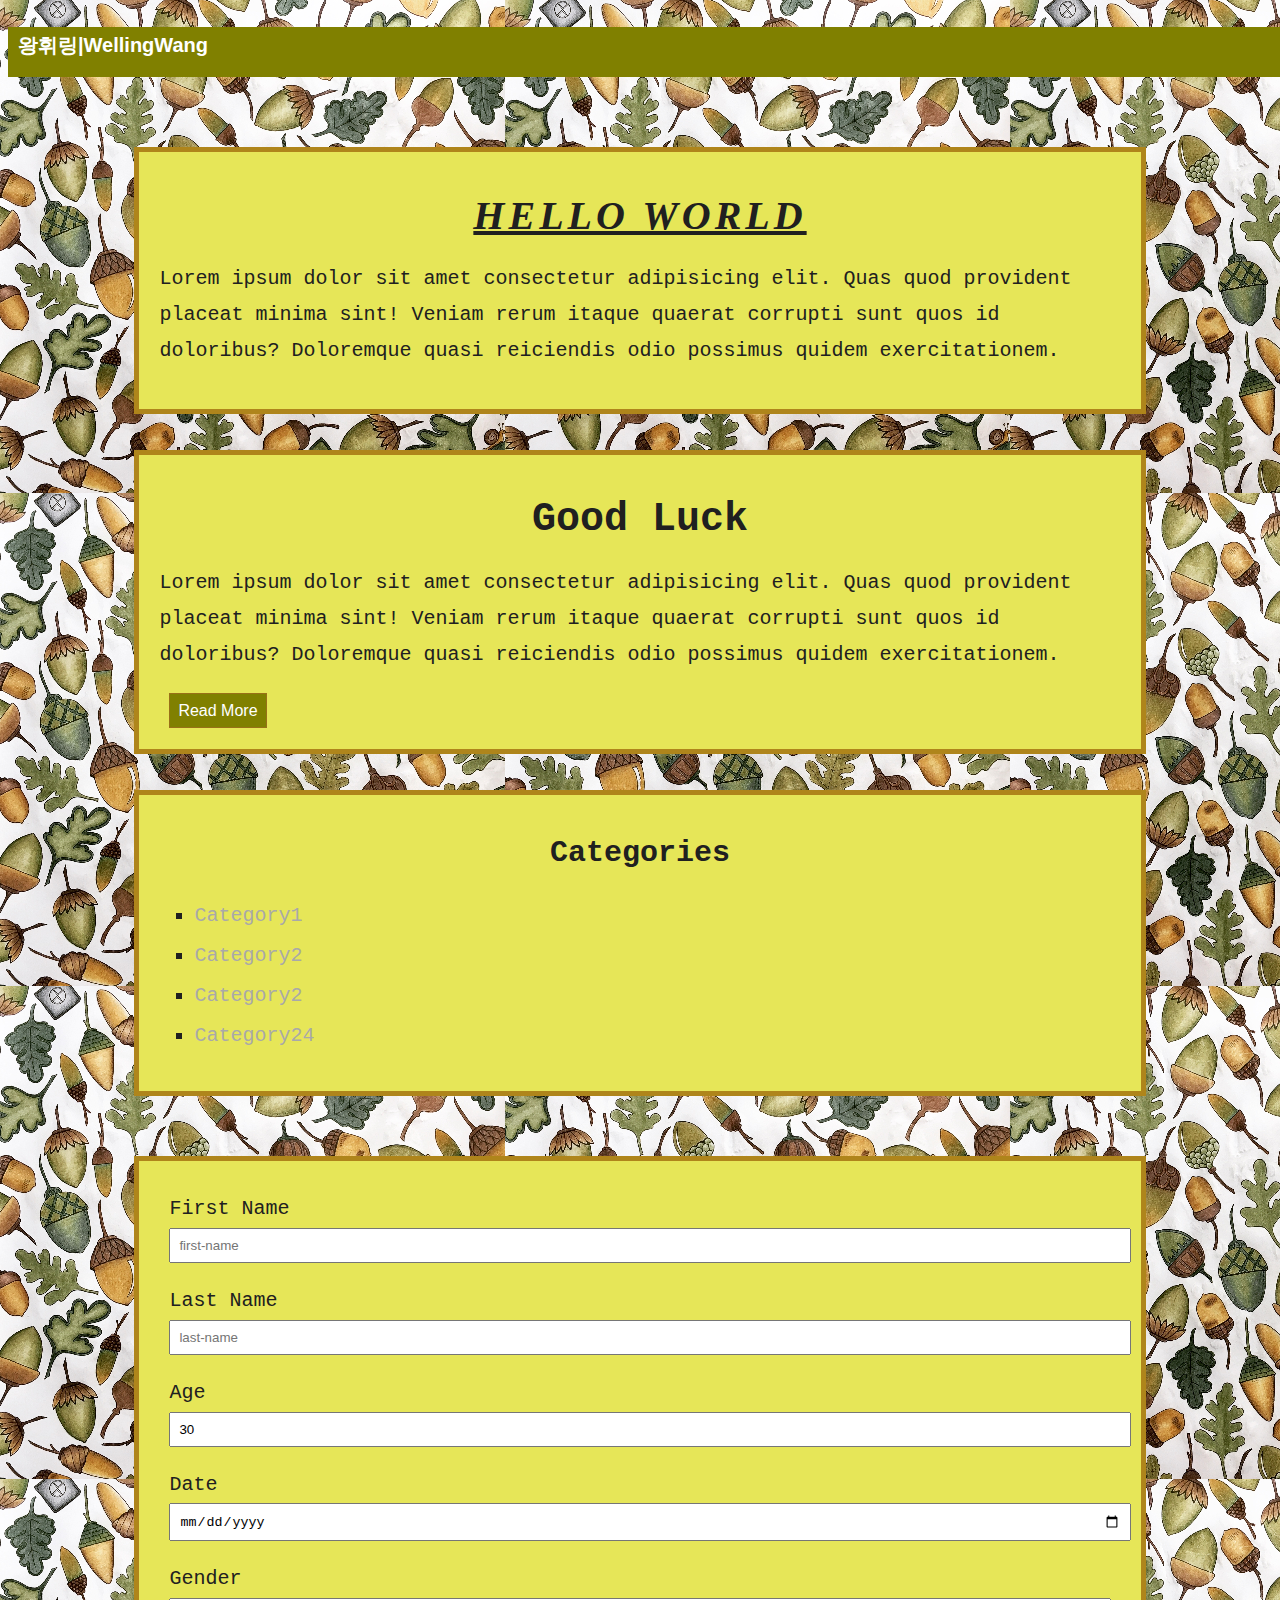
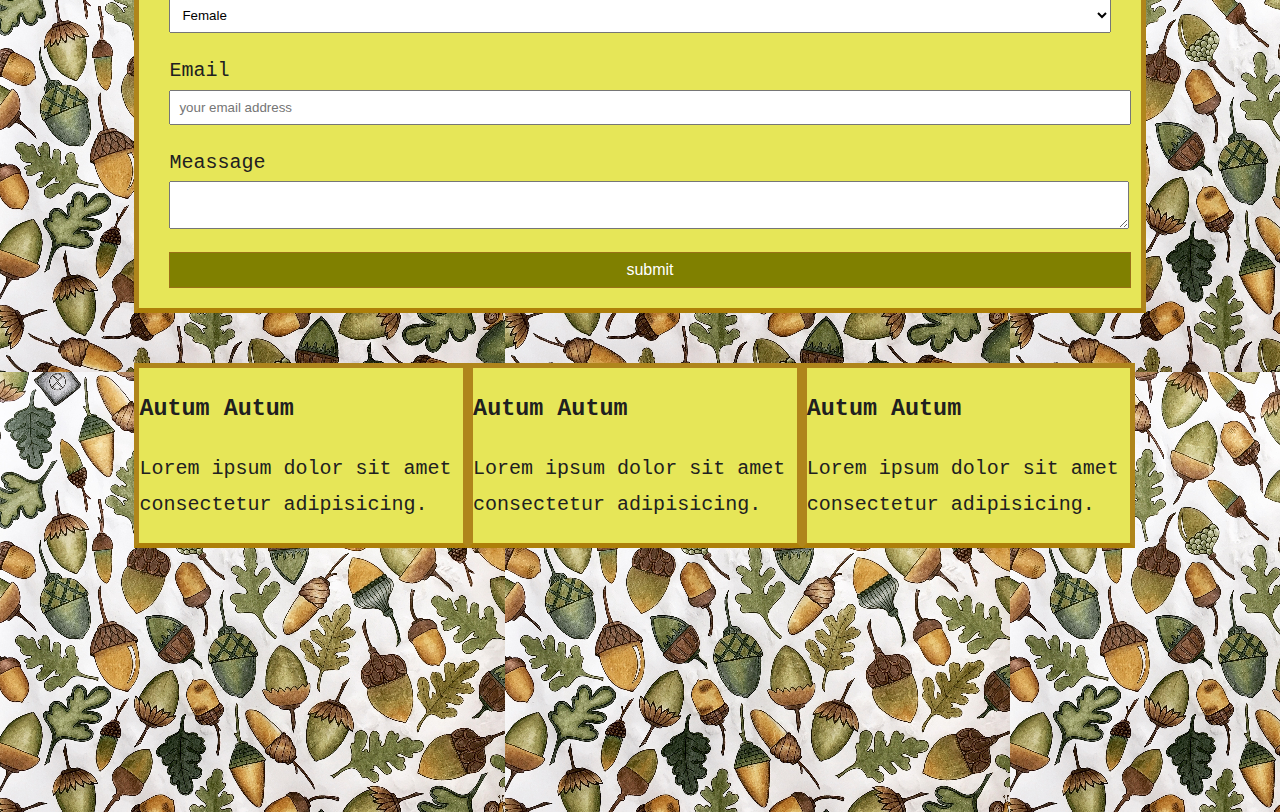
==== index.html @ 0ce9165f "init" ====
<!DOCTYPE html>
<html>
    <head>
        <title>CSS Crash Course</title>
        <link rel="stylesheet" type="text/css" href="css/style.css">
    </head>
    <body>
        <div class="bar">
            <h4>왕휘링|WellingWang</h4>
        </div>
        <div class="container">
            <div class="box-1"> 
                <h1>Hello World</h1>
                <p>
                    Lorem ipsum dolor sit amet consectetur adipisicing elit. Quas quod provident placeat minima sint! Veniam rerum itaque quaerat corrupti sunt quos id doloribus? Doloremque quasi reiciendis odio possimus quidem exercitationem.   
                </p>
            </div>
        </div>
        <br/>
        <div class="container">
            <div class="box-2"> 
                <h1>Good Luck</h1>
                <p>
                    Lorem ipsum dolor sit amet consectetur adipisicing elit. Quas quod provident placeat minima sint! Veniam rerum itaque quaerat corrupti sunt quos id doloribus? Doloremque quasi reiciendis odio possimus quidem exercitationem.   
                </p>
                <a class="button" href="#">Read More</a>
            </div>
            <br/>
            <div class='categories'>
                <h2>Categories</h2>
                <ul>
                    <li><a href="#">Category1</a></li>
                    <li><a href="#sd">Category2</a></li>
                    <li><a href="#adf">Category2</a></li>
                    <li><a href="#ghn">Category24</a></li>
                </ul>
            </div>
            <form class="my-form" action="process.php" method="POST">
                <div class="formgroup">
                 <label>First Name</label>
                 <input type="text" ame="first-name" placeholder="first-name">
                </div>
         
                <div class="formgroup">
                 <label>Last Name</label>
                 <input type="text" ame="last-name" placeholder="last-name">
                </div>
             
                <div class="formgroup">
                 <label>Age</label>
                 <input type="number" name="age" value="30">        
                </div>

                <div class="formgroup">
                 <label>Date</label>
                 <input type="date" name="birthday" >
                </div>
          
                <div class="formgroup">
                 <label>Gender</label>
                 <select name="gender">
                     <option value="female">Female</option>
                     <option value="male">Male</option>
                 </select>
                </div>

                <div class="formgroup">
                 <label>Email</label>
                 <input type="email" ame="Email" placeholder="your email address">
                </div>
   
                <div class="formgroup">
                 <label>Meassage</label>
                 <textarea name="message"></textarea>
                </div>
            
                <input class="button" type="submit" name="sunmit" value="submit" >
             </form>
             <div class="block" >
                 <h3>Autum Autum</h3>
                 <p>
                     Lorem ipsum dolor sit amet consectetur adipisicing.
                 </p>
             </div>
             <div class="block" >
                <h3>Autum Autum</h3>
                <p>
                    Lorem ipsum dolor sit amet consectetur adipisicing.
                </p>
            </div>
            <div class="block" >
                <h3>Autum Autum</h3>
                <p>
                    Lorem ipsum dolor sit amet consectetur adipisicing.
                </p>
            </div> 
            <div class-"clr"

         
        </div>
        
        <div style="margin-top:500px"></div>
    </body>
</html>
---- css/style.css ----
.bar{
    height:50px;
    background-color: olive;
    color:white;
    width:100%;
    margin:0;
    padding-left: 10px;
    font-family: 'Lucida Sans', 'Lucida Sans Regular', 'Lucida Grande', 'Lucida Sans Unicode', Geneva, Verdana, sans-serif;
}

body{
    background-color:lavender;
    background-image: url("../psycho.png");
    color:#555555;
    font-family: 'Courier New', Courier, monospace;
    font-size: 20px;
    line-height: 1.8em;
    margin-top:0;
}

a{
    color:darkgrey;
    text-decoration: none;
}
a:hover{
    color:black;
}
a:active{
    color:olive
}
a:visited{

}


.container{
    width:80%;
    margin:auto;
}

.button{
    background-color: olive;
    color: white;
    border:1px rgb(153, 112, 24) solid;
    margin-left: 10px;
    padding:8px;
    width:100%;
    font-size: 16px;
    font-family:Arial, Helvetica, sans-serif;
}
.box-1{
    background-color:rgb(230, 230, 88);
    color:rgb(32, 32, 32);
    border:5px rgb(175, 133, 27) solid;
    margin-top: 70px;
    padding:20px;

}

.box-1 h1{
    font-family: 'Times New Roman', Times, serif;
    font-weight:800;
    font-style:italic;
    text-decoration: underline;
    text-transform: uppercase;
    letter-spacing: 0.1em;
    word-spacing:o.4em;
    text-align:center;
}

.box-2{
    background-color:rgb(230, 230, 88);
    color:rgb(32, 32, 32);
    border:5px rgb(175, 133, 27) solid;
    padding:20px;
    border-radius:0px;
}

.box-2 h1{
    text-align:center;
}

.categories{
    background-color:rgb(230, 230, 88);
    color:rgb(32, 32, 32);
    border:5px rgb(175, 133, 27) solid;
    padding:15px;
}

.categories h2{
    text-align:center;
}

.categories ul{
    list-style: square;
    list-style-image: url("../favicon.ico");
    line-height: 2em;
}

.my-form{
    background-color:rgb(230, 230, 88);
    color:rgb(32, 32, 32);
    border:5px rgb(175, 133, 27) solid;
    border-bottom:5px rgb(173, 127, 9) solid;
    margin-top:60px;
    padding:20px;
}

.my-form .formgroup{
    padding:10px;

}

.my-form label{
    display:block;
}

.my-form input{
    padding:8px;
    width:100%;

}
.my-form textarea{
    padding:8px;
    width:100%;

}
.my-form select{
    padding:8px;
    width:100%;
}

.block{
    margin-top: 50px;
    background-color:rgb(230, 230, 88);
    color:rgb(32, 32, 32);
    border:5px rgb(175, 133, 27) solid;
    border-bottom:5px rgb(173, 127, 9) solid;
    float:left;
    width:33%;
    box-sizing: border-box;

}
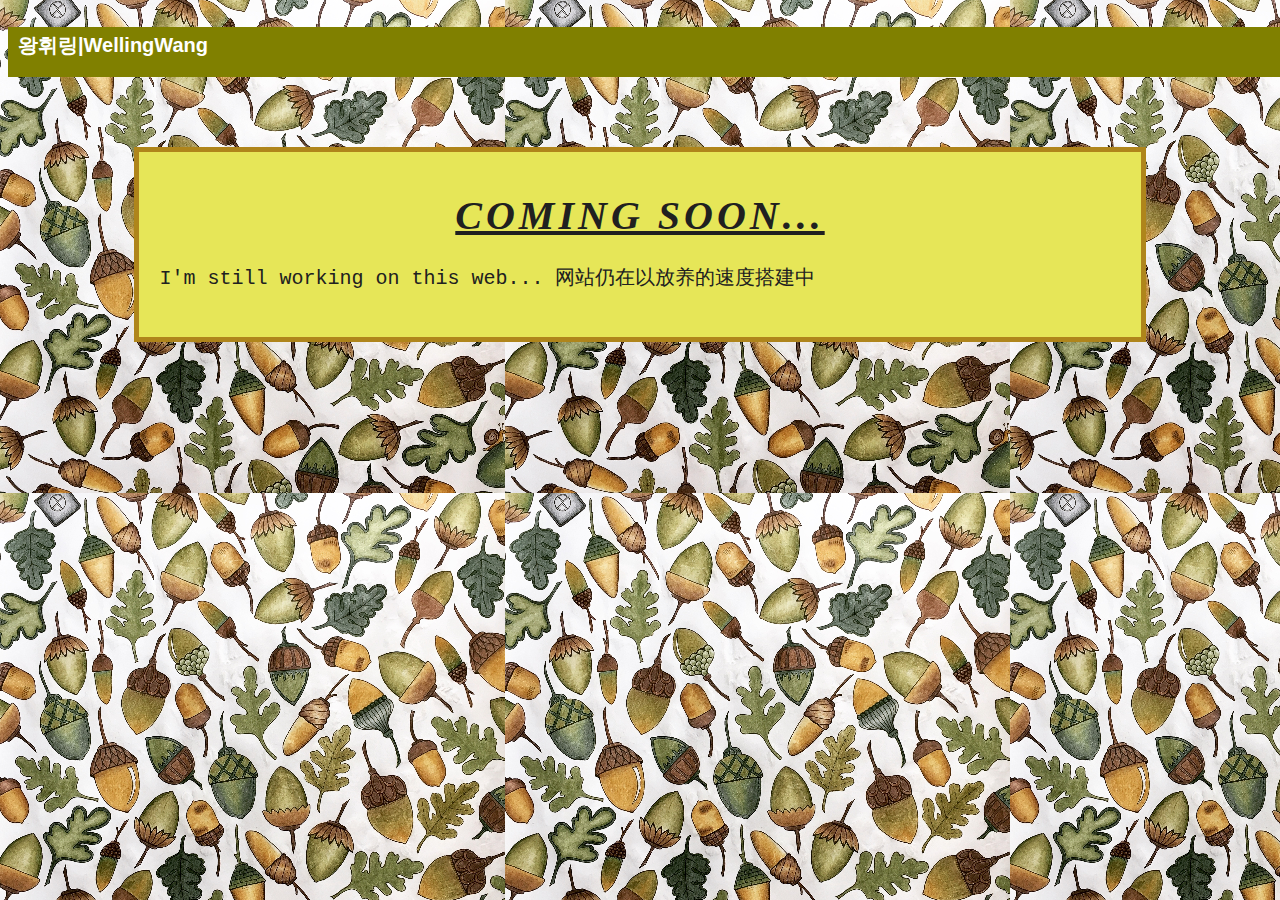
==== commit c89c62be: "modify" ====
--- a/index.html
+++ b/index.html
@@ -1,7 +1,7 @@
 <!DOCTYPE html>
 <html>
     <head>
-        <title>CSS Crash Course</title>
+        <title>왕휘링|WellingWang</title>
         <link rel="stylesheet" type="text/css" href="css/style.css">
     </head>
     <body>
@@ -10,95 +10,14 @@
         </div>
         <div class="container">
             <div class="box-1"> 
-                <h1>Hello World</h1>
+                <h1>Coming Soon...</h1>
                 <p>
-                    Lorem ipsum dolor sit amet consectetur adipisicing elit. Quas quod provident placeat minima sint! Veniam rerum itaque quaerat corrupti sunt quos id doloribus? Doloremque quasi reiciendis odio possimus quidem exercitationem.   
+                    I'm still working on this web...
+                    网站仍在以放养的速度搭建中 
                 </p>
             </div>
         </div>
-        <br/>
-        <div class="container">
-            <div class="box-2"> 
-                <h1>Good Luck</h1>
-                <p>
-                    Lorem ipsum dolor sit amet consectetur adipisicing elit. Quas quod provident placeat minima sint! Veniam rerum itaque quaerat corrupti sunt quos id doloribus? Doloremque quasi reiciendis odio possimus quidem exercitationem.   
-                </p>
-                <a class="button" href="#">Read More</a>
-            </div>
-            <br/>
-            <div class='categories'>
-                <h2>Categories</h2>
-                <ul>
-                    <li><a href="#">Category1</a></li>
-                    <li><a href="#sd">Category2</a></li>
-                    <li><a href="#adf">Category2</a></li>
-                    <li><a href="#ghn">Category24</a></li>
-                </ul>
-            </div>
-            <form class="my-form" action="process.php" method="POST">
-                <div class="formgroup">
-                 <label>First Name</label>
-                 <input type="text" ame="first-name" placeholder="first-name">
-                </div>
-         
-                <div class="formgroup">
-                 <label>Last Name</label>
-                 <input type="text" ame="last-name" placeholder="last-name">
-                </div>
-             
-                <div class="formgroup">
-                 <label>Age</label>
-                 <input type="number" name="age" value="30">        
-                </div>
 
-                <div class="formgroup">
-                 <label>Date</label>
-                 <input type="date" name="birthday" >
-                </div>
-          
-                <div class="formgroup">
-                 <label>Gender</label>
-                 <select name="gender">
-                     <option value="female">Female</option>
-                     <option value="male">Male</option>
-                 </select>
-                </div>
 
-                <div class="formgroup">
-                 <label>Email</label>
-                 <input type="email" ame="Email" placeholder="your email address">
-                </div>
-   
-                <div class="formgroup">
-                 <label>Meassage</label>
-                 <textarea name="message"></textarea>
-                </div>
-            
-                <input class="button" type="submit" name="sunmit" value="submit" >
-             </form>
-             <div class="block" >
-                 <h3>Autum Autum</h3>
-                 <p>
-                     Lorem ipsum dolor sit amet consectetur adipisicing.
-                 </p>
-             </div>
-             <div class="block" >
-                <h3>Autum Autum</h3>
-                <p>
-                    Lorem ipsum dolor sit amet consectetur adipisicing.
-                </p>
-            </div>
-            <div class="block" >
-                <h3>Autum Autum</h3>
-                <p>
-                    Lorem ipsum dolor sit amet consectetur adipisicing.
-                </p>
-            </div> 
-            <div class-"clr"
-
-         
-        </div>
-        
-        <div style="margin-top:500px"></div>
     </body>
 </html>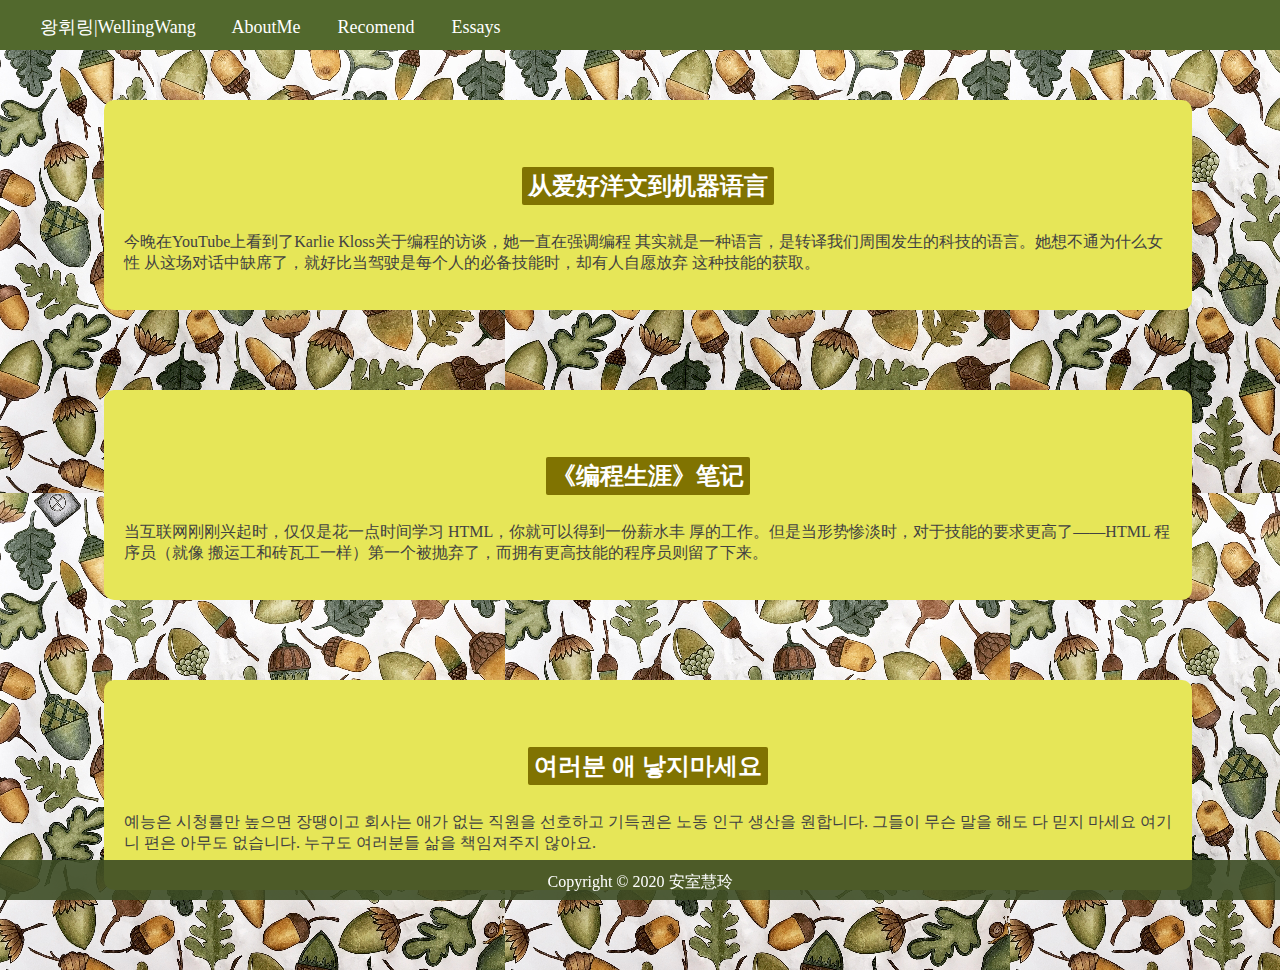
==== commit f21a8f77: "modify" ====
--- a/index.html
+++ b/index.html
@@ -1,23 +1,50 @@
 <!DOCTYPE html>
 <html>
     <head>
+        <meta charset="utf-8">
         <title>왕휘링|WellingWang</title>
         <link rel="stylesheet" type="text/css" href="css/style.css">
     </head>
     <body>
-        <div class="bar">
-            <h4>왕휘링|WellingWang</h4>
-        </div>
+        <header id="navbar">
+            <div class="header">
+                <ul>
+                    <a href="https://wellingwang.github.io">왕휘링|WellingWang</a>
+                    <a href="about.html">AboutMe</a>
+                    <a href="about.html">Recomend</a>
+                    <a href="about.html">Essays</a>
+                </ul>
+            </div>
+        </header>
         <div class="container">
-            <div class="box-1"> 
-                <h1>Coming Soon...</h1>
+            <div class="box-1">
+                <h2><a class="button" href="./navi/dairy.html">从爱好洋文到机器语言</a></h2>
+                <p>今晚在YouTube上看到了Karlie Kloss关于编程的访谈，她一直在强调编程
+                    其实就是一种语言，是转译我们周围发生的科技的语言。她想不通为什么女性
+                    从这场对话中缺席了，就好比当驾驶是每个人的必备技能时，却有人自愿放弃
+                    这种技能的获取。
+                </p>
+            </div>
+            <div class="box-2">
+                <h2><a class="button" href="./navi/computing.html">《编程生涯》笔记</a></h2>
+                <p>当互联网刚刚兴起时，仅仅是花一点时间学习 HTML，你就可以得到一份薪水丰
+                    厚的工作。但是当形势惨淡时，对于技能的要求更高了——HTML 程序员（就像
+                    搬运工和砖瓦工一样）第一个被抛弃了，而拥有更高技能的程序员则留了下来。
+                </p>
+            </div>
+            <div class="box-2">
+                <h2><a class="button" href="./navi/nobaby.html">여러분 애 낳지마세요</a></h2>
                 <p>
-                    I'm still working on this web...
-                    网站仍在以放养的速度搭建中 
+                    예능은 시청률만 높으면 장땡이고 회사는 애가 없는 직원을 선호하고 기득권은 노동 
+                    인구 생산을 원합니다. 그들이 무슨 말을 해도 다 믿지 마세요 여기 니 편은 아무도
+                     없습니다. 누구도 여러분들 삶을 책임져주지 않아요. 
                 </p>
             </div>
         </div>
 
+        <footer class="mainfooter">
+            <p>Copyright &copy; 2020 安室慧玲</p>
+        </footer>
 
     </body>
 </html>--- a/css/style.css
+++ b/css/style.css
@@ -1,143 +1,98 @@
-.bar{
-    height:50px;
+body{
     background-color: olive;
-    color:white;
+    background-image: url("../images/psycho.png");
     width:100%;
-    margin:0;
-    padding-left: 10px;
-    font-family: 'Lucida Sans', 'Lucida Sans Regular', 'Lucida Grande', 'Lucida Sans Unicode', Geneva, Verdana, sans-serif;
-}
-
-body{
-    background-color:lavender;
-    background-image: url("../psycho.png");
-    color:#555555;
-    font-family: 'Courier New', Courier, monospace;
-    font-size: 20px;
-    line-height: 1.8em;
-    margin-top:0;
+    margin-top:0px;
 }
 
 a{
-    color:darkgrey;
+    color: white;
     text-decoration: none;
 }
 a:hover{
     color:black;
 }
-a:active{
-    color:olive
+
+.header{
+    background-color: rgb(82, 105, 45);
+    width: 100%;
+    position:fixed;
+    top:0px;
+    left:0px;
+    height:50px;
+    word-spacing: 1.8em;
+    font-size: 18px;
+    line-height: 1em;
 }
-a:visited{
-
+.button{
+    background-color: rgb(128, 115, 1);
+    border-radius: 2px;
+    padding:6px;
+}
+h2{
+    margin-top: 40px;
+    text-align: center;
+    padding:10px;
+}
+h3{
+    padding-left:20px;
+}
+h4{
+    text-align: center;
+    padding:10px;
+    word-spacing: 1em;
+}
+.container{
+    margin:auto;
+    width:85%;
+}
+.box-1{
+    background-color: rgb(230, 230, 88);
+    color:rgb(66, 66, 66);
+    border-radius: 10px;
+    margin-top:100px;
+    margin-bottom:80px;
+    padding: 20px;
+}
+.box-2{
+    background-color: rgb(230, 230, 88);
+    color:rgb(66, 66, 66);
+    border-radius: 10px;
+    margin-top:40px;
+    margin-bottom:80px;
+    padding: 20px;
+}
+.para{
+    line-height: 1.8em;
+    font-size: 18px;
+    padding-right:30px;
+    padding-left:30px;
+    padding-top:10px;
+    padding-bottom: 10px;
+}
+.parag{
+    line-height: 1.8em;
+    font-size: 18px;
+    padding-right:30px;
+    padding-left:30px;
+    padding-top:10px;
+    padding-bottom: 40px;
+    scroll-margin-bottom: 80px;;
+}
+blockquote{
+    color:rgb(134, 133, 133);
+    padding-bottom: 40px;
 }
 
-
-.container{
-    width:80%;
-    margin:auto;
-}
-
-.button{
-    background-color: olive;
-    color: white;
-    border:1px rgb(153, 112, 24) solid;
-    margin-left: 10px;
-    padding:8px;
+.mainfooter{
+    background-color: rgb(60, 75, 35, 0.9);
+    color:white;
+    height:40px;
+    position: fixed;
+    bottom:0;
+    left:0;
+    right:0;
     width:100%;
-    font-size: 16px;
-    font-family:Arial, Helvetica, sans-serif;
-}
-.box-1{
-    background-color:rgb(230, 230, 88);
-    color:rgb(32, 32, 32);
-    border:5px rgb(175, 133, 27) solid;
-    margin-top: 70px;
-    padding:20px;
-
-}
-
-.box-1 h1{
-    font-family: 'Times New Roman', Times, serif;
-    font-weight:800;
-    font-style:italic;
-    text-decoration: underline;
-    text-transform: uppercase;
-    letter-spacing: 0.1em;
-    word-spacing:o.4em;
-    text-align:center;
-}
-
-.box-2{
-    background-color:rgb(230, 230, 88);
-    color:rgb(32, 32, 32);
-    border:5px rgb(175, 133, 27) solid;
-    padding:20px;
-    border-radius:0px;
-}
-
-.box-2 h1{
-    text-align:center;
-}
-
-.categories{
-    background-color:rgb(230, 230, 88);
-    color:rgb(32, 32, 32);
-    border:5px rgb(175, 133, 27) solid;
-    padding:15px;
-}
-
-.categories h2{
-    text-align:center;
-}
-
-.categories ul{
-    list-style: square;
-    list-style-image: url("../favicon.ico");
-    line-height: 2em;
-}
-
-.my-form{
-    background-color:rgb(230, 230, 88);
-    color:rgb(32, 32, 32);
-    border:5px rgb(175, 133, 27) solid;
-    border-bottom:5px rgb(173, 127, 9) solid;
-    margin-top:60px;
-    padding:20px;
-}
-
-.my-form .formgroup{
-    padding:10px;
-
-}
-
-.my-form label{
-    display:block;
-}
-
-.my-form input{
-    padding:8px;
-    width:100%;
-
-}
-.my-form textarea{
-    padding:8px;
-    width:100%;
-
-}
-.my-form select{
-    padding:8px;
-    width:100%;
-}
-
-.block{
-    margin-top: 50px;
-    background-color:rgb(230, 230, 88);
-    color:rgb(32, 32, 32);
-    border:5px rgb(175, 133, 27) solid;
-    border-bottom:5px rgb(173, 127, 9) solid;
-    float:left;
-    width:33%;
-    box-sizing: border-box;
-
-}
+    text-align: center;
+    line-height: 0.8em;
+}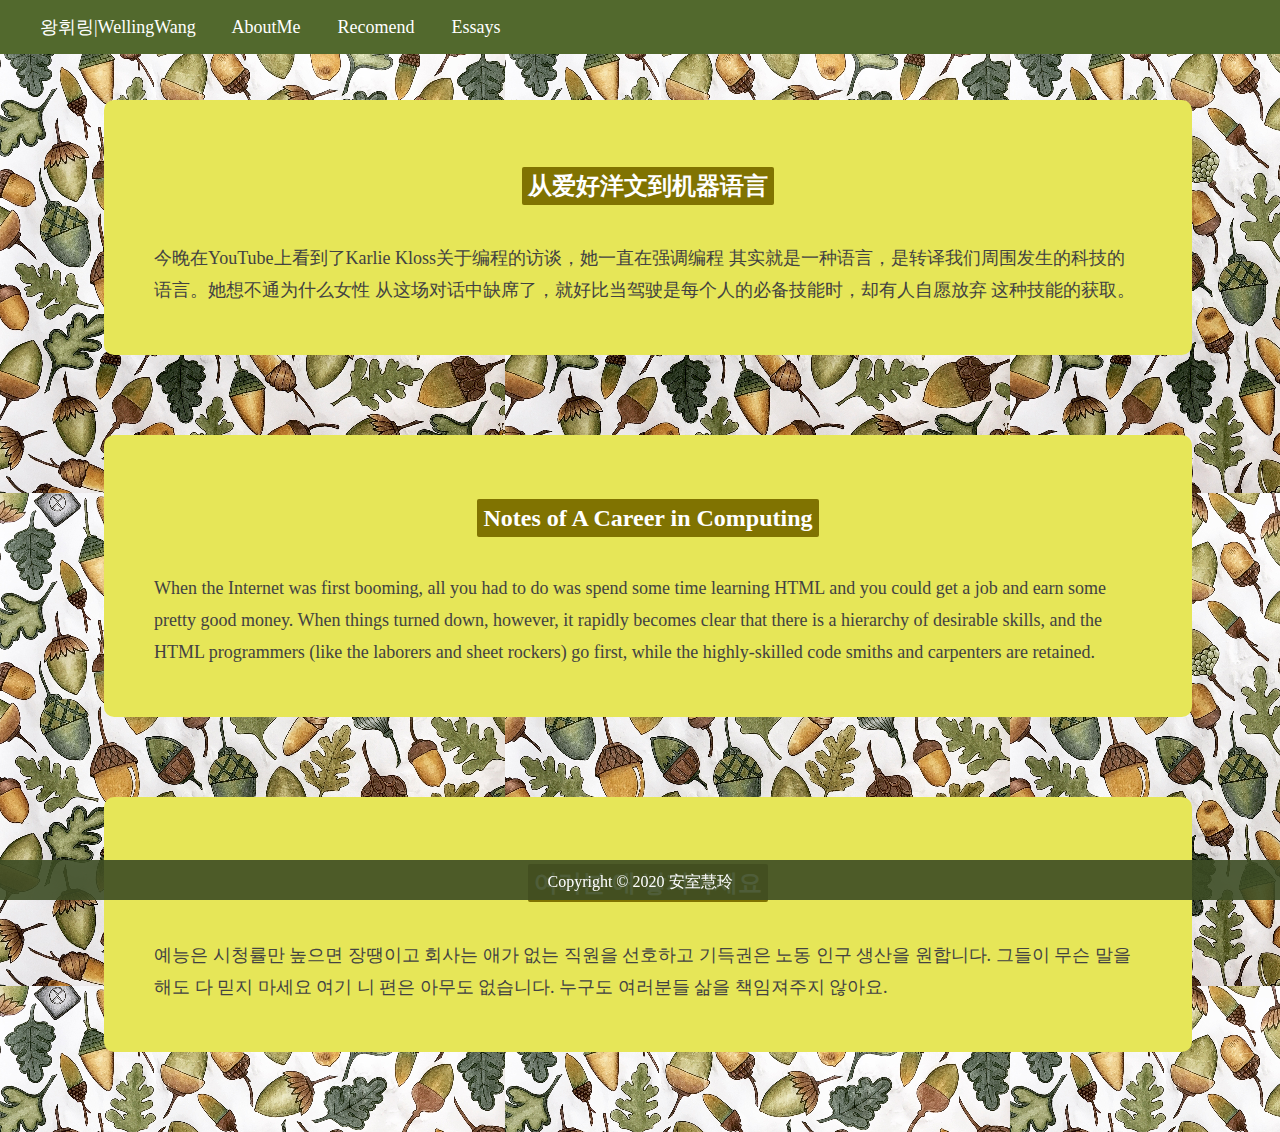
==== commit c370554d: "modify index" ====
--- a/index.html
+++ b/index.html
@@ -19,22 +19,25 @@
         <div class="container">
             <div class="box-1">
                 <h2><a class="button" href="./navi/dairy.html">从爱好洋文到机器语言</a></h2>
-                <p>今晚在YouTube上看到了Karlie Kloss关于编程的访谈，她一直在强调编程
+                <p class="para">今晚在YouTube上看到了Karlie Kloss关于编程的访谈，她一直在强调编程
                     其实就是一种语言，是转译我们周围发生的科技的语言。她想不通为什么女性
                     从这场对话中缺席了，就好比当驾驶是每个人的必备技能时，却有人自愿放弃
                     这种技能的获取。
                 </p>
             </div>
             <div class="box-2">
-                <h2><a class="button" href="./navi/computing.html">《编程生涯》笔记</a></h2>
-                <p>当互联网刚刚兴起时，仅仅是花一点时间学习 HTML，你就可以得到一份薪水丰
-                    厚的工作。但是当形势惨淡时，对于技能的要求更高了——HTML 程序员（就像
-                    搬运工和砖瓦工一样）第一个被抛弃了，而拥有更高技能的程序员则留了下来。
+                <h2><a class="button" href="./navi/computing.html">Notes of A Career in Computing</a></h2>
+                <p class="para">
+                    When the Internet was first booming, all you had to do was spend some time learning HTML
+                     and you could get a job and earn some pretty good money. When things turned down, however, 
+                     it rapidly becomes clear that there is a hierarchy of desirable skills, and the HTML 
+                     programmers (like the laborers and sheet rockers) go first, while the highly-skilled code 
+                     smiths and carpenters are retained.
                 </p>
             </div>
             <div class="box-2">
                 <h2><a class="button" href="./navi/nobaby.html">여러분 애 낳지마세요</a></h2>
-                <p>
+                <p class="para">
                     예능은 시청률만 높으면 장땡이고 회사는 애가 없는 직원을 선호하고 기득권은 노동 
                     인구 생산을 원합니다. 그들이 무슨 말을 해도 다 믿지 마세요 여기 니 편은 아무도
                      없습니다. 누구도 여러분들 삶을 책임져주지 않아요. 
--- a/css/style.css
+++ b/css/style.css
@@ -19,7 +19,7 @@
     position:fixed;
     top:0px;
     left:0px;
-    height:50px;
+    min-height:50px;
     word-spacing: 1.8em;
     font-size: 18px;
     line-height: 1em;
